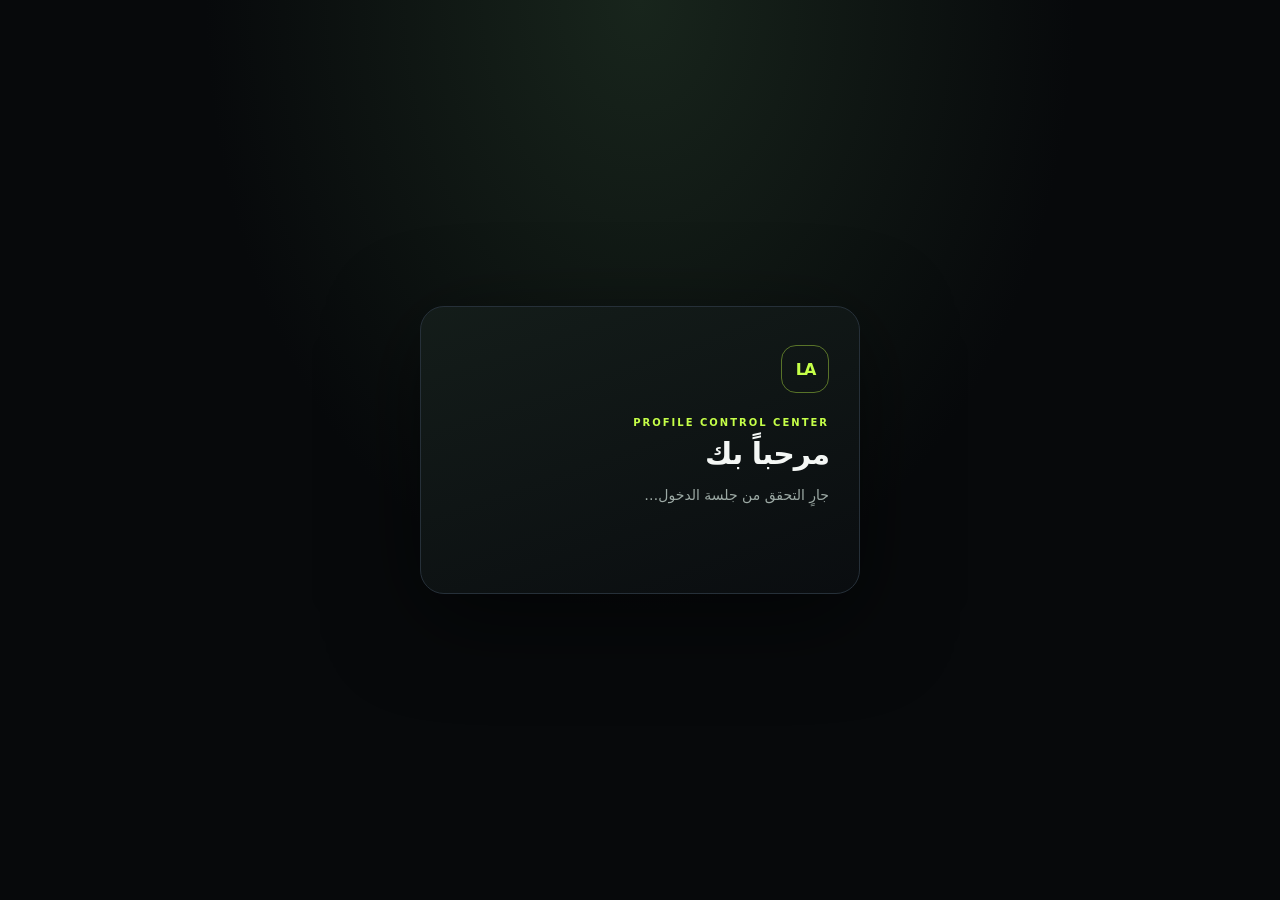
==== admin-dashboard.html @ 5b8e4582 "Add protected Profile admin dashboard shell" ====
<!doctype html>
<html lang="ar" dir="rtl">
<head><meta charset="utf-8"><meta name="viewport" content="width=device-width,initial-scale=1,viewport-fit=cover"><meta name="robots" content="noindex,nofollow"><meta name="theme-color" content="#07090b"><title>لوحة الإدارة | Profile</title><link rel="stylesheet" href="/assets/admin.css"></head>
<body><main class="admin-shell"><section class="admin-card" aria-labelledby="dashboard-title"><div class="brand-mark" aria-hidden="true">LA</div><p class="eyebrow">PROFILE CONTROL CENTER</p><h1 id="dashboard-title">مرحباً بك</h1><p class="intro" id="admin-status">جارٍ التحقق من جلسة الدخول…</p><div id="admin-content" hidden><div class="stats" id="stats"></div><p class="security-note">هذه لوحة المالك. ستظهر هنا إدارة العملاء والطلبات والخدمات والإحصائيات بعد استكمال ربط عمليات الإدارة.</p><button type="button" class="secondary" id="logout">تسجيل الخروج</button></div><p id="feedback" class="feedback" role="status" aria-live="polite"></p></section></main><script type="module" src="/assets/admin-dashboard.js"></script></body></html>
---- assets/admin.css ----
:root{color-scheme:dark;--bg:#07090b;--panel:#101519;--line:#263039;--text:#f4f7f5;--muted:#9ca9a4;--accent:#c5ff48;--danger:#ff7777}*{box-sizing:border-box}body{margin:0;min-height:100svh;background:radial-gradient(ellipse at 50% 0%,#18251c 0%,transparent 48%),var(--bg);color:var(--text);font-family:system-ui,-apple-system,"Segoe UI",sans-serif}.admin-shell{min-height:100svh;display:grid;place-items:center;padding:28px 18px}.back-link{position:fixed;top:24px;right:24px;color:var(--muted);text-decoration:none;font-size:14px}.admin-card{width:min(100%,440px);padding:38px 30px 30px;border:1px solid var(--line);border-radius:24px;background:linear-gradient(160deg,rgba(20,29,26,.96),rgba(10,13,16,.98));box-shadow:0 24px 90px #0008}.brand-mark{width:48px;height:48px;display:grid;place-items:center;border:1px solid #c5ff4866;border-radius:15px;color:var(--accent);font-weight:800;letter-spacing:-2px}.eyebrow{margin:24px 0 8px;color:var(--accent);font-size:10px;letter-spacing:2px;font-weight:700}h1{margin:0;font-size:30px;letter-spacing:-1px}.intro{margin:12px 0 28px;color:var(--muted);line-height:1.8;font-size:14px}form{display:grid;gap:12px}label{font-size:13px;color:#dce5df}input{width:100%;height:52px;border:1px solid var(--line);border-radius:13px;padding:0 15px;background:#080c0f;color:var(--text);font:inherit;direction:ltr;text-align:left}input:focus{outline:2px solid #c5ff4877;border-color:var(--accent)}button{height:52px;border:0;border-radius:13px;background:var(--accent);color:#11170a;font:700 15px inherit;cursor:pointer}button:disabled{opacity:.55;cursor:wait}.secondary{background:#1b2428;color:var(--text);border:1px solid var(--line)}.feedback{min-height:26px;margin:18px 0 0;color:var(--accent);font-size:13px;line-height:1.7}.feedback.error{color:var(--danger)}.security-note{margin:16px 0 0;padding-top:16px;border-top:1px solid var(--line);color:#89958f;font-size:11px;line-height:1.8}[hidden]{display:none!important}@media(max-width:480px){.admin-card{padding:30px 22px}.back-link{top:16px;right:18px}}
.stats{display:grid;grid-template-columns:repeat(2,minmax(0,1fr));gap:10px;margin:22px 0}.stat{padding:17px;border:1px solid var(--line);border-radius:14px;background:#080c0f}.stat span{display:block;color:var(--muted);font-size:12px}.stat strong{display:block;margin-top:8px;color:var(--accent);font-size:26px}.admin-card #logout{width:100%;margin-top:18px}
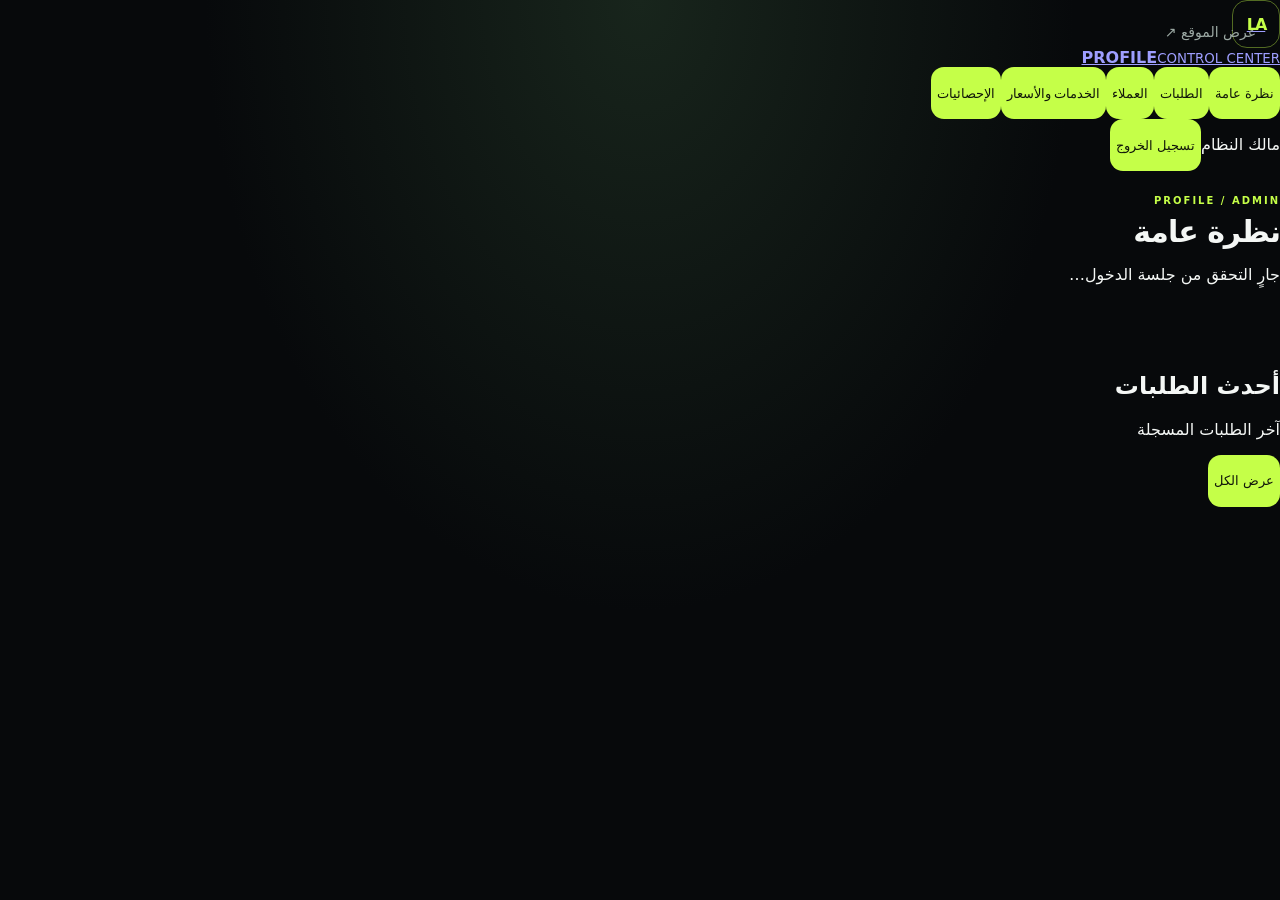
==== commit e98c4582: "Build Profile admin dashboard sections" ====
--- a/admin-dashboard.html
+++ b/admin-dashboard.html
@@ -1,4 +1 @@
-<!doctype html>
-<html lang="ar" dir="rtl">
-<head><meta charset="utf-8"><meta name="viewport" content="width=device-width,initial-scale=1,viewport-fit=cover"><meta name="robots" content="noindex,nofollow"><meta name="theme-color" content="#07090b"><title>لوحة الإدارة | Profile</title><link rel="stylesheet" href="/assets/admin.css"></head>
-<body><main class="admin-shell"><section class="admin-card" aria-labelledby="dashboard-title"><div class="brand-mark" aria-hidden="true">LA</div><p class="eyebrow">PROFILE CONTROL CENTER</p><h1 id="dashboard-title">مرحباً بك</h1><p class="intro" id="admin-status">جارٍ التحقق من جلسة الدخول…</p><div id="admin-content" hidden><div class="stats" id="stats"></div><p class="security-note">هذه لوحة المالك. ستظهر هنا إدارة العملاء والطلبات والخدمات والإحصائيات بعد استكمال ربط عمليات الإدارة.</p><button type="button" class="secondary" id="logout">تسجيل الخروج</button></div><p id="feedback" class="feedback" role="status" aria-live="polite"></p></section></main><script type="module" src="/assets/admin-dashboard.js"></script></body></html>+<!doctype html><html lang="ar" dir="rtl"><head><meta charset="utf-8"><meta name="viewport" content="width=device-width,initial-scale=1,viewport-fit=cover"><meta name="robots" content="noindex,nofollow"><meta name="theme-color" content="#07090b"><title>لوحة الإدارة | Profile</title><link rel="stylesheet" href="/assets/admin.css"></head><body class="dashboard-body"><main class="dashboard-shell"><aside class="dashboard-sidebar"><a class="dashboard-brand" href="/"><span class="brand-mark">LA</span><span><b>PROFILE</b><small>CONTROL CENTER</small></span></a><nav class="dashboard-nav"><button class="active" data-view="overview">نظرة عامة</button><button data-view="orders">الطلبات</button><button data-view="customers">العملاء</button><button data-view="services">الخدمات والأسعار</button><button data-view="analytics">الإحصائيات</button></nav><div class="sidebar-bottom"><span class="owner-indicator">مالك النظام</span><button id="logout" class="logout-button">تسجيل الخروج</button></div></aside><section class="dashboard-main"><header class="dashboard-header"><div><p class="eyebrow">PROFILE / ADMIN</p><h1 id="view-title">نظرة عامة</h1><p id="admin-status">جارٍ التحقق من جلسة الدخول…</p></div><a href="/" class="back-link">عرض الموقع ↗</a></header><p id="feedback" class="feedback" role="status" aria-live="polite"></p><section class="dashboard-view" id="view-overview"><div class="stats" id="overview-stats"></div><div class="dashboard-panel"><div class="panel-heading"><div><h2>أحدث الطلبات</h2><p>آخر الطلبات المسجلة</p></div><button class="text-action" data-go="orders">عرض الكل</button></div><div id="recent-orders" class="table-wrap"></div></div></section><section class="dashboard-view" id="view-orders" hidden><div class="dashboard-panel"><div class="panel-heading"><div><h2>إدارة الطلبات</h2><p>تحديث الحالة ومراجعة الدفع</p></div><button class="text-action" id="refresh-orders">تحديث</button></div><div id="orders-table" class="table-wrap"></div></div><div class="dashboard-panel"><div class="panel-heading"><div><h2>إضافة طلب يدوي</h2><p>للطلبات الواردة خارج الموقع</p></div></div><form id="new-order-form" class="admin-form grid-form"><label>العميل<select id="order-customer" required></select></label><label>الخدمة<select id="order-service" required></select></label><label>طريقة الدفع<select id="order-payment"><option value="">تحدد لاحقاً</option><option value="cash">نقداً</option><option value="zaincash">زين كاش</option><option value="mastercard">Mastercard</option><option value="other">أخرى</option></select></label><label>ملاحظات<textarea id="order-note" rows="2"></textarea></label><button type="submit">إنشاء الطلب</button></form></div></section><section class="dashboard-view" id="view-customers" hidden><div class="dashboard-panel"><div class="panel-heading"><div><h2>إضافة عميل</h2><p>بيانات العميل خاصة بالإدارة</p></div></div><form id="new-customer-form" class="admin-form grid-form"><label>اسم العميل<input id="customer-name" required maxlength="120"></label><label>رقم الهاتف<input id="customer-phone" inputmode="tel" maxlength="40"></label><label>البريد الإلكتروني<input id="customer-email" type="email" maxlength="180"></label><label>حساب / اسم مستخدم<input id="customer-handle" maxlength="80"></label><label class="wide-field">ملاحظات<textarea id="customer-notes" rows="2" maxlength="600"></textarea></label><button type="submit">حفظ العميل</button></form></div><div class="dashboard-panel"><div class="panel-heading"><div><h2>العملاء</h2><p>سجل العملاء</p></div><button class="text-action" id="refresh-customers">تحديث</button></div><div id="customers-table" class="table-wrap"></div></div></section><section class="dashboard-view" id="view-services" hidden><div class="dashboard-panel"><div class="panel-heading"><div><h2>الخدمات والأسعار</h2><p>73 خدمة Instagram — عدّل الاسم والسعر والتفعيل</p></div><input id="service-filter" class="compact-search" placeholder="بحث بالخدمات…"></div><div id="services-table" class="service-admin-list"></div></div></section><section class="dashboard-view" id="view-analytics" hidden><div class="stats" id="analytics-stats"></div><div class="dashboard-panel"><div class="panel-heading"><div><h2>ملخص النشاط</h2><p>الأحداث المسجلة في قاعدة البيانات</p></div></div><div id="analytics-table" class="table-wrap"></div><p class="security-note">إحصائيات الزيارات ستظهر بعد تفعيل تتبع الزيارات العامة.</p></div></section></section></main><script type="module" src="/assets/admin-dashboard.js"></script></body></html>
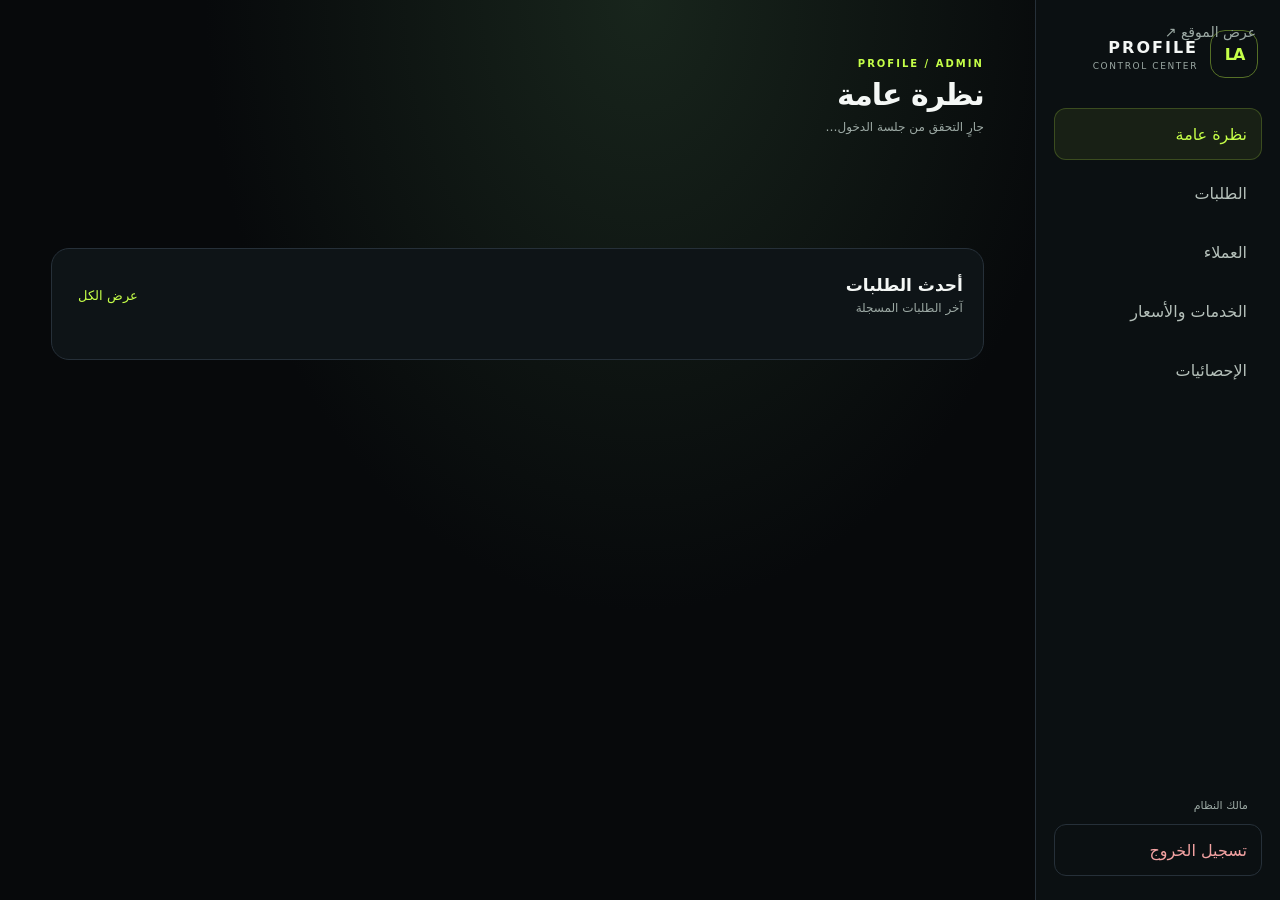
==== commit a9e75fa3: "Add order history panel" ====
--- a/admin-dashboard.html
+++ b/admin-dashboard.html
@@ -1 +1 @@
-<!doctype html><html lang="ar" dir="rtl"><head><meta charset="utf-8"><meta name="viewport" content="width=device-width,initial-scale=1,viewport-fit=cover"><meta name="robots" content="noindex,nofollow"><meta name="theme-color" content="#07090b"><title>لوحة الإدارة | Profile</title><link rel="stylesheet" href="/assets/admin.css"></head><body class="dashboard-body"><main class="dashboard-shell"><aside class="dashboard-sidebar"><a class="dashboard-brand" href="/"><span class="brand-mark">LA</span><span><b>PROFILE</b><small>CONTROL CENTER</small></span></a><nav class="dashboard-nav"><button class="active" data-view="overview">نظرة عامة</button><button data-view="orders">الطلبات</button><button data-view="customers">العملاء</button><button data-view="services">الخدمات والأسعار</button><button data-view="analytics">الإحصائيات</button></nav><div class="sidebar-bottom"><span class="owner-indicator">مالك النظام</span><button id="logout" class="logout-button">تسجيل الخروج</button></div></aside><section class="dashboard-main"><header class="dashboard-header"><div><p class="eyebrow">PROFILE / ADMIN</p><h1 id="view-title">نظرة عامة</h1><p id="admin-status">جارٍ التحقق من جلسة الدخول…</p></div><a href="/" class="back-link">عرض الموقع ↗</a></header><p id="feedback" class="feedback" role="status" aria-live="polite"></p><section class="dashboard-view" id="view-overview"><div class="stats" id="overview-stats"></div><div class="dashboard-panel"><div class="panel-heading"><div><h2>أحدث الطلبات</h2><p>آخر الطلبات المسجلة</p></div><button class="text-action" data-go="orders">عرض الكل</button></div><div id="recent-orders" class="table-wrap"></div></div></section><section class="dashboard-view" id="view-orders" hidden><div class="dashboard-panel"><div class="panel-heading"><div><h2>إدارة الطلبات</h2><p>تحديث الحالة ومراجعة الدفع</p></div><button class="text-action" id="refresh-orders">تحديث</button></div><div id="orders-table" class="table-wrap"></div></div><div class="dashboard-panel"><div class="panel-heading"><div><h2>إضافة طلب يدوي</h2><p>للطلبات الواردة خارج الموقع</p></div></div><form id="new-order-form" class="admin-form grid-form"><label>العميل<select id="order-customer" required></select></label><label>الخدمة<select id="order-service" required></select></label><label>طريقة الدفع<select id="order-payment"><option value="">تحدد لاحقاً</option><option value="cash">نقداً</option><option value="zaincash">زين كاش</option><option value="mastercard">Mastercard</option><option value="other">أخرى</option></select></label><label>ملاحظات<textarea id="order-note" rows="2"></textarea></label><button type="submit">إنشاء الطلب</button></form></div></section><section class="dashboard-view" id="view-customers" hidden><div class="dashboard-panel"><div class="panel-heading"><div><h2>إضافة عميل</h2><p>بيانات العميل خاصة بالإدارة</p></div></div><form id="new-customer-form" class="admin-form grid-form"><label>اسم العميل<input id="customer-name" required maxlength="120"></label><label>رقم الهاتف<input id="customer-phone" inputmode="tel" maxlength="40"></label><label>البريد الإلكتروني<input id="customer-email" type="email" maxlength="180"></label><label>حساب / اسم مستخدم<input id="customer-handle" maxlength="80"></label><label class="wide-field">ملاحظات<textarea id="customer-notes" rows="2" maxlength="600"></textarea></label><button type="submit">حفظ العميل</button></form></div><div class="dashboard-panel"><div class="panel-heading"><div><h2>العملاء</h2><p>سجل العملاء</p></div><button class="text-action" id="refresh-customers">تحديث</button></div><div id="customers-table" class="table-wrap"></div></div></section><section class="dashboard-view" id="view-services" hidden><div class="dashboard-panel"><div class="panel-heading"><div><h2>الخدمات والأسعار</h2><p>73 خدمة Instagram — عدّل الاسم والسعر والتفعيل</p></div><input id="service-filter" class="compact-search" placeholder="بحث بالخدمات…"></div><div id="services-table" class="service-admin-list"></div></div></section><section class="dashboard-view" id="view-analytics" hidden><div class="stats" id="analytics-stats"></div><div class="dashboard-panel"><div class="panel-heading"><div><h2>ملخص النشاط</h2><p>الأحداث المسجلة في قاعدة البيانات</p></div></div><div id="analytics-table" class="table-wrap"></div><p class="security-note">إحصائيات الزيارات ستظهر بعد تفعيل تتبع الزيارات العامة.</p></div></section></section></main><script type="module" src="/assets/admin-dashboard.js"></script></body></html>+<!doctype html><html lang="ar" dir="rtl"><head><meta charset="utf-8"><meta name="viewport" content="width=device-width,initial-scale=1,viewport-fit=cover"><meta name="robots" content="noindex,nofollow"><meta name="theme-color" content="#07090b"><title>لوحة الإدارة | Profile</title><link rel="stylesheet" href="/assets/admin.css"></head><body class="dashboard-body"><main class="dashboard-shell"><aside class="dashboard-sidebar"><a class="dashboard-brand" href="/"><span class="brand-mark">LA</span><span><b>PROFILE</b><small>CONTROL CENTER</small></span></a><nav class="dashboard-nav"><button class="active" data-view="overview">نظرة عامة</button><button data-view="orders">الطلبات</button><button data-view="customers">العملاء</button><button data-view="services">الخدمات والأسعار</button><button data-view="analytics">الإحصائيات</button></nav><div class="sidebar-bottom"><span class="owner-indicator">مالك النظام</span><button id="logout" class="logout-button">تسجيل الخروج</button></div></aside><section class="dashboard-main"><header class="dashboard-header"><div><p class="eyebrow">PROFILE / ADMIN</p><h1 id="view-title">نظرة عامة</h1><p id="admin-status">جارٍ التحقق من جلسة الدخول…</p></div><a href="/" class="back-link">عرض الموقع ↗</a></header><p id="feedback" class="feedback" role="status" aria-live="polite"></p><section class="dashboard-view" id="view-overview"><div class="stats" id="overview-stats"></div><div class="dashboard-panel"><div class="panel-heading"><div><h2>أحدث الطلبات</h2><p>آخر الطلبات المسجلة</p></div><button class="text-action" data-go="orders">عرض الكل</button></div><div id="recent-orders" class="table-wrap"></div></div></section><section class="dashboard-view" id="view-orders" hidden><div class="dashboard-panel"><div class="panel-heading"><div><h2>إدارة الطلبات</h2><p>تحديث الحالة ومراجعة الدفع</p></div><button class="text-action" id="refresh-orders">تحديث</button></div><div id="orders-table" class="table-wrap"></div><div id="order-history-panel" class="order-history-panel" hidden><h3>سجل الطلب</h3><div id="order-history-table" class="table-wrap"></div></div></div><div class="dashboard-panel"><div class="panel-heading"><div><h2>إضافة طلب يدوي</h2><p>للطلبات الواردة خارج الموقع</p></div></div><form id="new-order-form" class="admin-form grid-form"><label>العميل<select id="order-customer" required></select></label><label>الخدمة<select id="order-service" required></select></label><label>طريقة الدفع<select id="order-payment"><option value="">تحدد لاحقاً</option><option value="cash">نقداً</option><option value="zaincash">زين كاش</option><option value="mastercard">Mastercard</option><option value="other">أخرى</option></select></label><label>ملاحظات<textarea id="order-note" rows="2"></textarea></label><button type="submit">إنشاء الطلب</button></form></div></section><section class="dashboard-view" id="view-customers" hidden><div class="dashboard-panel"><div class="panel-heading"><div><h2>إضافة عميل</h2><p>بيانات العميل خاصة بالإدارة</p></div></div><form id="new-customer-form" class="admin-form grid-form"><label>اسم العميل<input id="customer-name" required maxlength="120"></label><label>رقم الهاتف<input id="customer-phone" inputmode="tel" maxlength="40"></label><label>البريد الإلكتروني<input id="customer-email" type="email" maxlength="180"></label><label>حساب / اسم مستخدم<input id="customer-handle" maxlength="80"></label><label class="wide-field">ملاحظات<textarea id="customer-notes" rows="2" maxlength="600"></textarea></label><button type="submit">حفظ العميل</button></form></div><div class="dashboard-panel"><div class="panel-heading"><div><h2>العملاء</h2><p>سجل العملاء</p></div><button class="text-action" id="refresh-customers">تحديث</button></div><div id="customers-table" class="table-wrap"></div></div></section><section class="dashboard-view" id="view-services" hidden><div class="dashboard-panel"><div class="panel-heading"><div><h2>الخدمات والأسعار</h2><p>73 خدمة Instagram — عدّل الاسم والسعر والتفعيل</p></div><input id="service-filter" class="compact-search" placeholder="بحث بالخدمات…"></div><div id="services-table" class="service-admin-list"></div></div></section><section class="dashboard-view" id="view-analytics" hidden><div class="stats" id="analytics-stats"></div><div class="dashboard-panel"><div class="panel-heading"><div><h2>ملخص النشاط</h2><p>الأحداث المسجلة في قاعدة البيانات</p></div></div><div id="analytics-table" class="table-wrap"></div><p class="security-note">إحصائيات الزيارات ستظهر بعد تفعيل تتبع الزيارات العامة.</p></div></section></section></main><script type="module" src="/assets/admin-dashboard.js"></script></body></html>
--- a/assets/admin.css
+++ b/assets/admin.css
@@ -1,2 +1,5 @@
 :root{color-scheme:dark;--bg:#07090b;--panel:#101519;--line:#263039;--text:#f4f7f5;--muted:#9ca9a4;--accent:#c5ff48;--danger:#ff7777}*{box-sizing:border-box}body{margin:0;min-height:100svh;background:radial-gradient(ellipse at 50% 0%,#18251c 0%,transparent 48%),var(--bg);color:var(--text);font-family:system-ui,-apple-system,"Segoe UI",sans-serif}.admin-shell{min-height:100svh;display:grid;place-items:center;padding:28px 18px}.back-link{position:fixed;top:24px;right:24px;color:var(--muted);text-decoration:none;font-size:14px}.admin-card{width:min(100%,440px);padding:38px 30px 30px;border:1px solid var(--line);border-radius:24px;background:linear-gradient(160deg,rgba(20,29,26,.96),rgba(10,13,16,.98));box-shadow:0 24px 90px #0008}.brand-mark{width:48px;height:48px;display:grid;place-items:center;border:1px solid #c5ff4866;border-radius:15px;color:var(--accent);font-weight:800;letter-spacing:-2px}.eyebrow{margin:24px 0 8px;color:var(--accent);font-size:10px;letter-spacing:2px;font-weight:700}h1{margin:0;font-size:30px;letter-spacing:-1px}.intro{margin:12px 0 28px;color:var(--muted);line-height:1.8;font-size:14px}form{display:grid;gap:12px}label{font-size:13px;color:#dce5df}input{width:100%;height:52px;border:1px solid var(--line);border-radius:13px;padding:0 15px;background:#080c0f;color:var(--text);font:inherit;direction:ltr;text-align:left}input:focus{outline:2px solid #c5ff4877;border-color:var(--accent)}button{height:52px;border:0;border-radius:13px;background:var(--accent);color:#11170a;font:700 15px inherit;cursor:pointer}button:disabled{opacity:.55;cursor:wait}.secondary{background:#1b2428;color:var(--text);border:1px solid var(--line)}.feedback{min-height:26px;margin:18px 0 0;color:var(--accent);font-size:13px;line-height:1.7}.feedback.error{color:var(--danger)}.security-note{margin:16px 0 0;padding-top:16px;border-top:1px solid var(--line);color:#89958f;font-size:11px;line-height:1.8}[hidden]{display:none!important}@media(max-width:480px){.admin-card{padding:30px 22px}.back-link{top:16px;right:18px}}
 .stats{display:grid;grid-template-columns:repeat(2,minmax(0,1fr));gap:10px;margin:22px 0}.stat{padding:17px;border:1px solid var(--line);border-radius:14px;background:#080c0f}.stat span{display:block;color:var(--muted);font-size:12px}.stat strong{display:block;margin-top:8px;color:var(--accent);font-size:26px}.admin-card #logout{width:100%;margin-top:18px}
+
+/* Profile admin dashboard */
+.dashboard-body{min-height:100vh}.dashboard-shell{min-height:100vh;display:grid;grid-template-columns:245px minmax(0,1fr);max-width:1600px;margin:auto}.dashboard-sidebar{position:sticky;top:0;height:100vh;padding:24px 18px;border-left:1px solid var(--line);background:#0b1012;display:flex;flex-direction:column}.dashboard-brand{display:flex;align-items:center;gap:12px;color:var(--text);text-decoration:none;padding:6px 4px 30px}.dashboard-brand b,.dashboard-brand small{display:block}.dashboard-brand b{letter-spacing:2px}.dashboard-brand small{font-size:9px;letter-spacing:1.6px;color:var(--muted);margin-top:4px}.dashboard-nav{display:grid;gap:7px}.dashboard-nav button,.logout-button{border:1px solid transparent;background:transparent;color:#b5c0ba;text-align:right;padding:13px 14px;border-radius:12px;font:inherit;cursor:pointer}.dashboard-nav button.active{background:#c5ff4812;border-color:#c5ff4833;color:var(--accent)}.sidebar-bottom{margin-top:auto;display:grid;gap:12px}.owner-indicator{font-size:11px;color:var(--muted);padding:0 14px}.logout-button{border-color:var(--line);color:#f3a2a2}.dashboard-main{padding:34px clamp(18px,4vw,56px);min-width:0}.dashboard-header{display:flex;justify-content:space-between;align-items:center;gap:16px;margin-bottom:16px}.dashboard-header h1{font-size:30px}.dashboard-header #admin-status{font-size:12px;color:var(--muted);margin:8px 0}.dashboard-view{display:grid;gap:18px}.dashboard-view[hidden]{display:none}.dashboard-panel{border:1px solid var(--line);border-radius:18px;background:#0e1417;padding:20px;min-width:0}.panel-heading{display:flex;justify-content:space-between;align-items:center;gap:14px;margin-bottom:18px}.panel-heading h2{font-size:17px;margin:0}.panel-heading p{font-size:12px;color:var(--muted);margin:6px 0 0}.text-action{background:transparent;color:var(--accent);border:0;cursor:pointer}.table-wrap{overflow:auto}table{width:100%;border-collapse:collapse;min-width:650px;text-align:right;font-size:12px}th,td{padding:12px 10px;border-bottom:1px solid #ffffff12;white-space:nowrap}th{color:var(--muted);font-weight:600}td{color:#e2e9e4}.inline-select,.compact-search{border:1px solid var(--line);border-radius:9px;background:#080d10;color:var(--text);padding:8px;font:inherit}.compact-search{max-width:210px}.empty-state{padding:30px;text-align:center;color:var(--muted);font-size:13px}.admin-form{display:grid;gap:14px}.grid-form{grid-template-columns:repeat(2,minmax(0,1fr))}.admin-form label{display:grid;gap:7px;font-size:12px;color:var(--muted)}.admin-form input,.admin-form select,.admin-form textarea{width:100%;border:1px solid var(--line);border-radius:10px;background:#080d10;color:var(--text);padding:11px;font:inherit;direction:rtl}.admin-form button,.service-admin-row button{background:var(--accent);color:#10160a;border:0;border-radius:10px;padding:12px 18px;font:700 13px inherit;cursor:pointer}.wide-field{grid-column:1/-1}.service-admin-list{display:grid;gap:8px}.service-admin-row{display:grid;grid-template-columns:42px minmax(180px,1fr) 120px 95px 65px;align-items:center;gap:9px;padding:9px;border:1px solid #ffffff12;border-radius:11px}.service-code{color:var(--accent);font-size:11px;font-weight:700}.service-name-input,.service-price-input{min-width:0;width:100%;border:1px solid var(--line);background:#080d10;color:var(--text);border-radius:8px;padding:9px;font:inherit}.service-price-input{direction:ltr;text-align:left}.active-toggle{font-size:11px;color:var(--muted);display:flex;align-items:center;gap:5px}.active-toggle input{accent-color:var(--accent)}.security-note{color:var(--muted)}@media(max-width:800px){.dashboard-shell{grid-template-columns:1fr}.dashboard-sidebar{position:relative;height:auto;padding:14px;border-left:0;border-bottom:1px solid var(--line)}.dashboard-brand{padding:0 0 12px}.dashboard-nav{display:flex;overflow:auto}.dashboard-nav button{white-space:nowrap;padding:10px 12px;font-size:12px}.sidebar-bottom{display:flex;align-items:center;justify-content:space-between;margin-top:12px}.dashboard-main{padding:24px 14px}.dashboard-header h1{font-size:24px}.grid-form{grid-template-columns:1fr}.service-admin-row{grid-template-columns:32px minmax(100px,1fr) 78px 72px 52px;gap:5px;padding:6px}.service-admin-row button{padding:9px 5px;font-size:11px}.service-name-input,.service-price-input{padding:7px;font-size:11px}.active-toggle{font-size:10px}.stats{grid-template-columns:repeat(2,minmax(0,1fr))}}
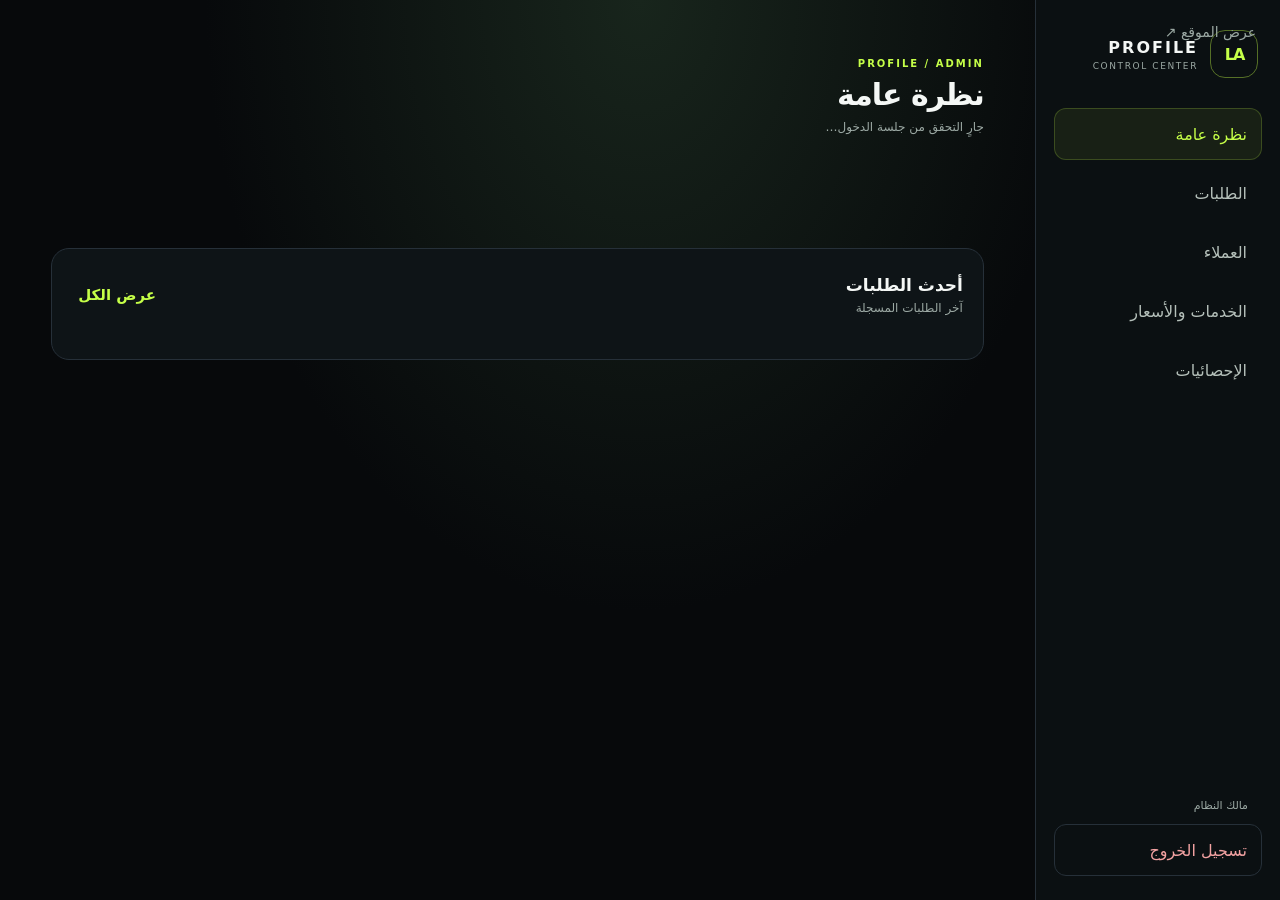
==== commit d1e2fa52: "feat: add visitor analytics and service management controls" ====
--- a/admin-dashboard.html
+++ b/admin-dashboard.html
@@ -1 +1,15 @@
-<!doctype html><html lang="ar" dir="rtl"><head><meta charset="utf-8"><meta name="viewport" content="width=device-width,initial-scale=1,viewport-fit=cover"><meta name="robots" content="noindex,nofollow"><meta name="theme-color" content="#07090b"><title>لوحة الإدارة | Profile</title><link rel="stylesheet" href="/assets/admin.css"></head><body class="dashboard-body"><main class="dashboard-shell"><aside class="dashboard-sidebar"><a class="dashboard-brand" href="/"><span class="brand-mark">LA</span><span><b>PROFILE</b><small>CONTROL CENTER</small></span></a><nav class="dashboard-nav"><button class="active" data-view="overview">نظرة عامة</button><button data-view="orders">الطلبات</button><button data-view="customers">العملاء</button><button data-view="services">الخدمات والأسعار</button><button data-view="analytics">الإحصائيات</button></nav><div class="sidebar-bottom"><span class="owner-indicator">مالك النظام</span><button id="logout" class="logout-button">تسجيل الخروج</button></div></aside><section class="dashboard-main"><header class="dashboard-header"><div><p class="eyebrow">PROFILE / ADMIN</p><h1 id="view-title">نظرة عامة</h1><p id="admin-status">جارٍ التحقق من جلسة الدخول…</p></div><a href="/" class="back-link">عرض الموقع ↗</a></header><p id="feedback" class="feedback" role="status" aria-live="polite"></p><section class="dashboard-view" id="view-overview"><div class="stats" id="overview-stats"></div><div class="dashboard-panel"><div class="panel-heading"><div><h2>أحدث الطلبات</h2><p>آخر الطلبات المسجلة</p></div><button class="text-action" data-go="orders">عرض الكل</button></div><div id="recent-orders" class="table-wrap"></div></div></section><section class="dashboard-view" id="view-orders" hidden><div class="dashboard-panel"><div class="panel-heading"><div><h2>إدارة الطلبات</h2><p>تحديث الحالة ومراجعة الدفع</p></div><button class="text-action" id="refresh-orders">تحديث</button></div><div id="orders-table" class="table-wrap"></div><div id="order-history-panel" class="order-history-panel" hidden><h3>سجل الطلب</h3><div id="order-history-table" class="table-wrap"></div></div></div><div class="dashboard-panel"><div class="panel-heading"><div><h2>إضافة طلب يدوي</h2><p>للطلبات الواردة خارج الموقع</p></div></div><form id="new-order-form" class="admin-form grid-form"><label>العميل<select id="order-customer" required></select></label><label>الخدمة<select id="order-service" required></select></label><label>طريقة الدفع<select id="order-payment"><option value="">تحدد لاحقاً</option><option value="cash">نقداً</option><option value="zaincash">زين كاش</option><option value="mastercard">Mastercard</option><option value="other">أخرى</option></select></label><label>ملاحظات<textarea id="order-note" rows="2"></textarea></label><button type="submit">إنشاء الطلب</button></form></div></section><section class="dashboard-view" id="view-customers" hidden><div class="dashboard-panel"><div class="panel-heading"><div><h2>إضافة عميل</h2><p>بيانات العميل خاصة بالإدارة</p></div></div><form id="new-customer-form" class="admin-form grid-form"><label>اسم العميل<input id="customer-name" required maxlength="120"></label><label>رقم الهاتف<input id="customer-phone" inputmode="tel" maxlength="40"></label><label>البريد الإلكتروني<input id="customer-email" type="email" maxlength="180"></label><label>حساب / اسم مستخدم<input id="customer-handle" maxlength="80"></label><label class="wide-field">ملاحظات<textarea id="customer-notes" rows="2" maxlength="600"></textarea></label><button type="submit">حفظ العميل</button></form></div><div class="dashboard-panel"><div class="panel-heading"><div><h2>العملاء</h2><p>سجل العملاء</p></div><button class="text-action" id="refresh-customers">تحديث</button></div><div id="customers-table" class="table-wrap"></div></div></section><section class="dashboard-view" id="view-services" hidden><div class="dashboard-panel"><div class="panel-heading"><div><h2>الخدمات والأسعار</h2><p>73 خدمة Instagram — عدّل الاسم والسعر والتفعيل</p></div><input id="service-filter" class="compact-search" placeholder="بحث بالخدمات…"></div><div id="services-table" class="service-admin-list"></div></div></section><section class="dashboard-view" id="view-analytics" hidden><div class="stats" id="analytics-stats"></div><div class="dashboard-panel"><div class="panel-heading"><div><h2>ملخص النشاط</h2><p>الأحداث المسجلة في قاعدة البيانات</p></div></div><div id="analytics-table" class="table-wrap"></div><p class="security-note">إحصائيات الزيارات ستظهر بعد تفعيل تتبع الزيارات العامة.</p></div></section></section></main><script type="module" src="/assets/admin-dashboard.js"></script></body></html>+<!doctype html><html lang="ar" dir="rtl"><head><meta charset="utf-8"><meta name="viewport" content="width=device-width,initial-scale=1,viewport-fit=cover"><meta name="robots" content="noindex,nofollow"><meta name="theme-color" content="#07090b"><title>لوحة الإدارة | Profile</title><link rel="stylesheet" href="/assets/admin.css"></head><body class="dashboard-body"><main class="dashboard-shell"><aside class="dashboard-sidebar"><a class="dashboard-brand" href="/"><span class="brand-mark">LA</span><span><b>PROFILE</b><small>CONTROL CENTER</small></span></a><nav class="dashboard-nav"><button class="active" data-view="overview">نظرة عامة</button><button data-view="orders">الطلبات</button><button data-view="customers">العملاء</button><button data-view="services">الخدمات والأسعار</button><button data-view="analytics">الإحصائيات</button></nav><div class="sidebar-bottom"><span class="owner-indicator">مالك النظام</span><button id="logout" class="logout-button">تسجيل الخروج</button></div></aside><section class="dashboard-main"><header class="dashboard-header"><div><p class="eyebrow">PROFILE / ADMIN</p><h1 id="view-title">نظرة عامة</h1><p id="admin-status">جارٍ التحقق من جلسة الدخول…</p></div><a href="/" class="back-link">عرض الموقع ↗</a></header><p id="feedback" class="feedback" role="status" aria-live="polite"></p><section class="dashboard-view" id="view-overview"><div class="stats" id="overview-stats"></div><div class="dashboard-panel"><div class="panel-heading"><div><h2>أحدث الطلبات</h2><p>آخر الطلبات المسجلة</p></div><button class="text-action" data-go="orders">عرض الكل</button></div><div id="recent-orders" class="table-wrap"></div></div></section><section class="dashboard-view" id="view-orders" hidden><div class="dashboard-panel"><div class="panel-heading"><div><h2>إدارة الطلبات</h2><p>تحديث الحالة ومراجعة الدفع</p></div><button class="text-action" id="refresh-orders">تحديث</button></div><div id="orders-table" class="table-wrap"></div><div id="order-history-panel" class="order-history-panel" hidden><h3>سجل الطلب</h3><div id="order-history-table" class="table-wrap"></div></div></div><div class="dashboard-panel"><div class="panel-heading"><div><h2>إضافة طلب يدوي</h2><p>للطلبات الواردة خارج الموقع</p></div></div><form id="new-order-form" class="admin-form grid-form"><label>العميل<select id="order-customer" required></select></label><label>الخدمة<select id="order-service" required></select></label><label>طريقة الدفع<select id="order-payment"><option value="">تحدد لاحقاً</option><option value="cash">نقداً</option><option value="zaincash">زين كاش</option><option value="mastercard">Mastercard</option><option value="other">أخرى</option></select></label><label>ملاحظات<textarea id="order-note" rows="2"></textarea></label><button type="submit">إنشاء الطلب</button></form></div></section><section class="dashboard-view" id="view-customers" hidden><div class="dashboard-panel"><div class="panel-heading"><div><h2>إضافة عميل</h2><p>بيانات العميل خاصة بالإدارة</p></div></div><form id="new-customer-form" class="admin-form grid-form"><label>اسم العميل<input id="customer-name" required maxlength="120"></label><label>رقم الهاتف<input id="customer-phone" inputmode="tel" maxlength="40"></label><label>البريد الإلكتروني<input id="customer-email" type="email" maxlength="180"></label><label>حساب / اسم مستخدم<input id="customer-handle" maxlength="80"></label><label class="wide-field">ملاحظات<textarea id="customer-notes" rows="2" maxlength="600"></textarea></label><button type="submit">حفظ العميل</button></form></div><div class="dashboard-panel"><div class="panel-heading"><div><h2>العملاء</h2><p>سجل العملاء</p></div><button class="text-action" id="refresh-customers">تحديث</button></div><div id="customers-table" class="table-wrap"></div></div></section><section class="dashboard-view" id="view-services" hidden>
+<div class="dashboard-panel"><div class="panel-heading"><div><h2>إضافة خدمة جديدة</h2><p>تظهر مباشرة في قائمة الخدمات بالموقع ويتحدث العدد تلقائياً.</p></div></div>
+<form id="new-service-form" class="admin-form grid-form">
+<label>اسم الخدمة<input id="new-service-name" required maxlength="160"></label>
+<label>السعر بالدينار العراقي<input id="new-service-price" type="number" min="0" step="1" value="0" required></label>
+<label class="wide-field">وصف الخدمة<textarea id="new-service-description" rows="2" maxlength="500"></textarea></label>
+<button type="submit" data-add-service>إضافة خدمة</button>
+</form></div>
+<div class="dashboard-panel"><div class="panel-heading"><div><h2>الخدمات والأسعار</h2><p id="service-total-label">جارٍ تحميل العدد…</p></div><input id="service-filter" class="compact-search" placeholder="بحث بالخدمات…"></div><div id="services-table" class="service-admin-list"></div></div></section><section class="dashboard-view" id="view-analytics" hidden>
+<div class="stats" id="analytics-stats"></div>
+<div class="dashboard-panel"><div class="panel-heading"><div><h2>الزوار والأجهزة</h2><p>تحديث تلقائي كل 10 ثوانٍ — الجلسات النشطة خلال آخر 30 ثانية</p></div><button class="text-action" id="refresh-analytics">تحديث الآن</button></div>
+<input id="visitor-search" class="compact-search visitor-search" placeholder="ابحث بالـ IP أو اسم الزائر أو الجهاز أو المتصفح…" aria-label="البحث في الزوار">
+<div id="visitor-table" class="table-wrap"></div></div>
+<div class="dashboard-panel"><div class="panel-heading"><div><h2>آخر الأحداث</h2><p>مشاهدة صفحة أو نبضة متابعة كل 10 ثوانٍ</p></div></div><div id="analytics-table" class="table-wrap"></div></div>
+<p class="security-note">تُجمع عناوين IP الكاملة بعد موافقة الزائر، وتُعرض هنا للمالك فقط ولا يوجد حذف تلقائي.</p></section></section></main><script type="module" src="/assets/admin-dashboard.js"></script></body></html>
--- a/assets/admin.css
+++ b/assets/admin.css
@@ -1,5 +1,6 @@
-:root{color-scheme:dark;--bg:#07090b;--panel:#101519;--line:#263039;--text:#f4f7f5;--muted:#9ca9a4;--accent:#c5ff48;--danger:#ff7777}*{box-sizing:border-box}body{margin:0;min-height:100svh;background:radial-gradient(ellipse at 50% 0%,#18251c 0%,transparent 48%),var(--bg);color:var(--text);font-family:system-ui,-apple-system,"Segoe UI",sans-serif}.admin-shell{min-height:100svh;display:grid;place-items:center;padding:28px 18px}.back-link{position:fixed;top:24px;right:24px;color:var(--muted);text-decoration:none;font-size:14px}.admin-card{width:min(100%,440px);padding:38px 30px 30px;border:1px solid var(--line);border-radius:24px;background:linear-gradient(160deg,rgba(20,29,26,.96),rgba(10,13,16,.98));box-shadow:0 24px 90px #0008}.brand-mark{width:48px;height:48px;display:grid;place-items:center;border:1px solid #c5ff4866;border-radius:15px;color:var(--accent);font-weight:800;letter-spacing:-2px}.eyebrow{margin:24px 0 8px;color:var(--accent);font-size:10px;letter-spacing:2px;font-weight:700}h1{margin:0;font-size:30px;letter-spacing:-1px}.intro{margin:12px 0 28px;color:var(--muted);line-height:1.8;font-size:14px}form{display:grid;gap:12px}label{font-size:13px;color:#dce5df}input{width:100%;height:52px;border:1px solid var(--line);border-radius:13px;padding:0 15px;background:#080c0f;color:var(--text);font:inherit;direction:ltr;text-align:left}input:focus{outline:2px solid #c5ff4877;border-color:var(--accent)}button{height:52px;border:0;border-radius:13px;background:var(--accent);color:#11170a;font:700 15px inherit;cursor:pointer}button:disabled{opacity:.55;cursor:wait}.secondary{background:#1b2428;color:var(--text);border:1px solid var(--line)}.feedback{min-height:26px;margin:18px 0 0;color:var(--accent);font-size:13px;line-height:1.7}.feedback.error{color:var(--danger)}.security-note{margin:16px 0 0;padding-top:16px;border-top:1px solid var(--line);color:#89958f;font-size:11px;line-height:1.8}[hidden]{display:none!important}@media(max-width:480px){.admin-card{padding:30px 22px}.back-link{top:16px;right:18px}}
+:root{color-scheme:dark;--bg:#07090b;--panel:#101519;--line:#263039;--text:#f4f7f5;--muted:#9ca9a4;--accent:#c5ff48;--danger:#ff7777}*{box-sizing:border-box}body{margin:0;min-height:100svh;background:radial-gradient(ellipse at 50% 0%,#18251c 0%,transparent 48%),var(--bg);color:var(--text);font-family:system-ui,-apple-system,"Segoe UI",sans-serif}.admin-shell{min-height:100svh;display:grid;place-items:center;padding:28px 18px}.back-link{position:fixed;top:24px;right:24px;color:var(--muted);text-decoration:none;font-size:14px}.admin-card{width:min(100%,440px);padding:38px 30px 30px;border:1px solid var(--line);border-radius:24px;background:linear-gradient(160deg,rgba(20,29,26,.96),rgba(10,13,16,.98));box-shadow:0 24px 90px #0008}.brand-mark{width:48px;height:48px;display:grid;place-items:center;border:1px solid #c5ff4866;border-radius:15px;color:var(--accent);font-weight:800;letter-spacing:-2px}.eyebrow{margin:24px 0 8px;color:var(--accent);font-size:10px;letter-spacing:2px;font-weight:700}h1{margin:0;font-size:30px;letter-spacing:-1px}.intro{margin:12px 0 28px;color:var(--muted);line-height:1.8;font-size:14px}form{display:grid;gap:12px}label{font-size:13px;color:#dce5df}input{width:100%;height:52px;border:1px solid var(--line);border-radius:13px;padding:0 15px;background:#080c0f;color:var(--text);font:inherit;direction:ltr;text-align:left}input:focus{outline:2px solid #c5ff4877;border-color:var(--accent)}button{height:52px;border:0;border-radius:13px;background:var(--accent);color:#11170a;font-family:inherit;font-size:15px;font-weight:700;cursor:pointer}button:disabled{opacity:.55;cursor:wait}.secondary{background:#1b2428;color:var(--text);border:1px solid var(--line)}.feedback{min-height:26px;margin:18px 0 0;color:var(--accent);font-size:13px;line-height:1.7}.feedback.error{color:var(--danger)}.security-note{margin:16px 0 0;padding-top:16px;border-top:1px solid var(--line);color:#89958f;font-size:11px;line-height:1.8}[hidden]{display:none!important}@media(max-width:480px){.admin-card{padding:30px 22px}.back-link{top:16px;right:18px}}
 .stats{display:grid;grid-template-columns:repeat(2,minmax(0,1fr));gap:10px;margin:22px 0}.stat{padding:17px;border:1px solid var(--line);border-radius:14px;background:#080c0f}.stat span{display:block;color:var(--muted);font-size:12px}.stat strong{display:block;margin-top:8px;color:var(--accent);font-size:26px}.admin-card #logout{width:100%;margin-top:18px}
 
 /* Profile admin dashboard */
-.dashboard-body{min-height:100vh}.dashboard-shell{min-height:100vh;display:grid;grid-template-columns:245px minmax(0,1fr);max-width:1600px;margin:auto}.dashboard-sidebar{position:sticky;top:0;height:100vh;padding:24px 18px;border-left:1px solid var(--line);background:#0b1012;display:flex;flex-direction:column}.dashboard-brand{display:flex;align-items:center;gap:12px;color:var(--text);text-decoration:none;padding:6px 4px 30px}.dashboard-brand b,.dashboard-brand small{display:block}.dashboard-brand b{letter-spacing:2px}.dashboard-brand small{font-size:9px;letter-spacing:1.6px;color:var(--muted);margin-top:4px}.dashboard-nav{display:grid;gap:7px}.dashboard-nav button,.logout-button{border:1px solid transparent;background:transparent;color:#b5c0ba;text-align:right;padding:13px 14px;border-radius:12px;font:inherit;cursor:pointer}.dashboard-nav button.active{background:#c5ff4812;border-color:#c5ff4833;color:var(--accent)}.sidebar-bottom{margin-top:auto;display:grid;gap:12px}.owner-indicator{font-size:11px;color:var(--muted);padding:0 14px}.logout-button{border-color:var(--line);color:#f3a2a2}.dashboard-main{padding:34px clamp(18px,4vw,56px);min-width:0}.dashboard-header{display:flex;justify-content:space-between;align-items:center;gap:16px;margin-bottom:16px}.dashboard-header h1{font-size:30px}.dashboard-header #admin-status{font-size:12px;color:var(--muted);margin:8px 0}.dashboard-view{display:grid;gap:18px}.dashboard-view[hidden]{display:none}.dashboard-panel{border:1px solid var(--line);border-radius:18px;background:#0e1417;padding:20px;min-width:0}.panel-heading{display:flex;justify-content:space-between;align-items:center;gap:14px;margin-bottom:18px}.panel-heading h2{font-size:17px;margin:0}.panel-heading p{font-size:12px;color:var(--muted);margin:6px 0 0}.text-action{background:transparent;color:var(--accent);border:0;cursor:pointer}.table-wrap{overflow:auto}table{width:100%;border-collapse:collapse;min-width:650px;text-align:right;font-size:12px}th,td{padding:12px 10px;border-bottom:1px solid #ffffff12;white-space:nowrap}th{color:var(--muted);font-weight:600}td{color:#e2e9e4}.inline-select,.compact-search{border:1px solid var(--line);border-radius:9px;background:#080d10;color:var(--text);padding:8px;font:inherit}.compact-search{max-width:210px}.empty-state{padding:30px;text-align:center;color:var(--muted);font-size:13px}.admin-form{display:grid;gap:14px}.grid-form{grid-template-columns:repeat(2,minmax(0,1fr))}.admin-form label{display:grid;gap:7px;font-size:12px;color:var(--muted)}.admin-form input,.admin-form select,.admin-form textarea{width:100%;border:1px solid var(--line);border-radius:10px;background:#080d10;color:var(--text);padding:11px;font:inherit;direction:rtl}.admin-form button,.service-admin-row button{background:var(--accent);color:#10160a;border:0;border-radius:10px;padding:12px 18px;font:700 13px inherit;cursor:pointer}.wide-field{grid-column:1/-1}.service-admin-list{display:grid;gap:8px}.service-admin-row{display:grid;grid-template-columns:42px minmax(180px,1fr) 120px 95px 65px;align-items:center;gap:9px;padding:9px;border:1px solid #ffffff12;border-radius:11px}.service-code{color:var(--accent);font-size:11px;font-weight:700}.service-name-input,.service-price-input{min-width:0;width:100%;border:1px solid var(--line);background:#080d10;color:var(--text);border-radius:8px;padding:9px;font:inherit}.service-price-input{direction:ltr;text-align:left}.active-toggle{font-size:11px;color:var(--muted);display:flex;align-items:center;gap:5px}.active-toggle input{accent-color:var(--accent)}.security-note{color:var(--muted)}@media(max-width:800px){.dashboard-shell{grid-template-columns:1fr}.dashboard-sidebar{position:relative;height:auto;padding:14px;border-left:0;border-bottom:1px solid var(--line)}.dashboard-brand{padding:0 0 12px}.dashboard-nav{display:flex;overflow:auto}.dashboard-nav button{white-space:nowrap;padding:10px 12px;font-size:12px}.sidebar-bottom{display:flex;align-items:center;justify-content:space-between;margin-top:12px}.dashboard-main{padding:24px 14px}.dashboard-header h1{font-size:24px}.grid-form{grid-template-columns:1fr}.service-admin-row{grid-template-columns:32px minmax(100px,1fr) 78px 72px 52px;gap:5px;padding:6px}.service-admin-row button{padding:9px 5px;font-size:11px}.service-name-input,.service-price-input{padding:7px;font-size:11px}.active-toggle{font-size:10px}.stats{grid-template-columns:repeat(2,minmax(0,1fr))}}+.dashboard-body{min-height:100vh}.dashboard-shell{min-height:100vh;display:grid;grid-template-columns:245px minmax(0,1fr);max-width:1600px;margin:auto}.dashboard-sidebar{position:sticky;top:0;height:100vh;padding:24px 18px;border-left:1px solid var(--line);background:#0b1012;display:flex;flex-direction:column}.dashboard-brand{display:flex;align-items:center;gap:12px;color:var(--text);text-decoration:none;padding:6px 4px 30px}.dashboard-brand b,.dashboard-brand small{display:block}.dashboard-brand b{letter-spacing:2px}.dashboard-brand small{font-size:9px;letter-spacing:1.6px;color:var(--muted);margin-top:4px}.dashboard-nav{display:grid;gap:7px}.dashboard-nav button,.logout-button{border:1px solid transparent;background:transparent;color:#b5c0ba;text-align:right;padding:13px 14px;border-radius:12px;font:inherit;cursor:pointer}.dashboard-nav button.active{background:#c5ff4812;border-color:#c5ff4833;color:var(--accent)}.sidebar-bottom{margin-top:auto;display:grid;gap:12px}.owner-indicator{font-size:11px;color:var(--muted);padding:0 14px}.logout-button{border-color:var(--line);color:#f3a2a2}.dashboard-main{padding:34px clamp(18px,4vw,56px);min-width:0}.dashboard-header{display:flex;justify-content:space-between;align-items:center;gap:16px;margin-bottom:16px}.dashboard-header h1{font-size:30px}.dashboard-header #admin-status{font-size:12px;color:var(--muted);margin:8px 0}.dashboard-view{display:grid;gap:18px}.dashboard-view[hidden]{display:none}.dashboard-panel{border:1px solid var(--line);border-radius:18px;background:#0e1417;padding:20px;min-width:0}.panel-heading{display:flex;justify-content:space-between;align-items:center;gap:14px;margin-bottom:18px}.panel-heading h2{font-size:17px;margin:0}.panel-heading p{font-size:12px;color:var(--muted);margin:6px 0 0}.text-action{background:transparent;color:var(--accent);border:0;cursor:pointer}.table-wrap{overflow:auto}table{width:100%;border-collapse:collapse;min-width:650px;text-align:right;font-size:12px}th,td{padding:12px 10px;border-bottom:1px solid #ffffff12;white-space:nowrap}th{color:var(--muted);font-weight:600}td{color:#e2e9e4}.inline-select,.compact-search{border:1px solid var(--line);border-radius:9px;background:#080d10;color:var(--text);padding:8px;font:inherit}.compact-search{max-width:210px}.empty-state{padding:30px;text-align:center;color:var(--muted);font-size:13px}.admin-form{display:grid;gap:14px}.grid-form{grid-template-columns:repeat(2,minmax(0,1fr))}.admin-form label{display:grid;gap:7px;font-size:12px;color:var(--muted)}.admin-form input,.admin-form select,.admin-form textarea{width:100%;border:1px solid var(--line);border-radius:10px;background:#080d10;color:var(--text);padding:11px;font:inherit;direction:rtl}.admin-form button,.service-admin-row button{background:var(--accent);color:#10160a;border:0;border-radius:10px;padding:12px 18px;font-family:inherit;font-size:13px;font-weight:700;cursor:pointer}.wide-field{grid-column:1/-1}.service-admin-list{display:grid;gap:8px}.service-admin-row{display:grid;grid-template-columns:42px minmax(180px,1fr) 120px 95px 65px;align-items:center;gap:9px;padding:9px;border:1px solid #ffffff12;border-radius:11px}.service-code{color:var(--accent);font-size:11px;font-weight:700}.service-name-input,.service-price-input{min-width:0;width:100%;border:1px solid var(--line);background:#080d10;color:var(--text);border-radius:8px;padding:9px;font:inherit}.service-price-input{direction:ltr;text-align:left}.active-toggle{font-size:11px;color:var(--muted);display:flex;align-items:center;gap:5px}.active-toggle input{accent-color:var(--accent)}.security-note{color:var(--muted)}@media(max-width:800px){.dashboard-shell{grid-template-columns:1fr}.dashboard-sidebar{position:relative;height:auto;padding:14px;border-left:0;border-bottom:1px solid var(--line)}.dashboard-brand{padding:0 0 12px}.dashboard-nav{display:flex;overflow:auto}.dashboard-nav button{white-space:nowrap;padding:10px 12px;font-size:12px}.sidebar-bottom{display:flex;align-items:center;justify-content:space-between;margin-top:12px}.dashboard-main{padding:24px 14px}.dashboard-header h1{font-size:24px}.grid-form{grid-template-columns:1fr}.service-admin-row{grid-template-columns:32px minmax(100px,1fr) 78px 72px 52px;gap:5px;padding:6px}.service-admin-row button{padding:9px 5px;font-size:11px}.service-name-input,.service-price-input{padding:7px;font-size:11px}.active-toggle{font-size:10px}.stats{grid-template-columns:repeat(2,minmax(0,1fr))}}
+.order-history-panel{margin-top:20px;padding-top:16px;border-top:1px solid var(--line)}.order-history-panel h3{font-size:14px}.history-button{border:1px solid var(--line);border-radius:8px;padding:7px 10px;background:#17211d;color:var(--accent);cursor:pointer;font:inherit}
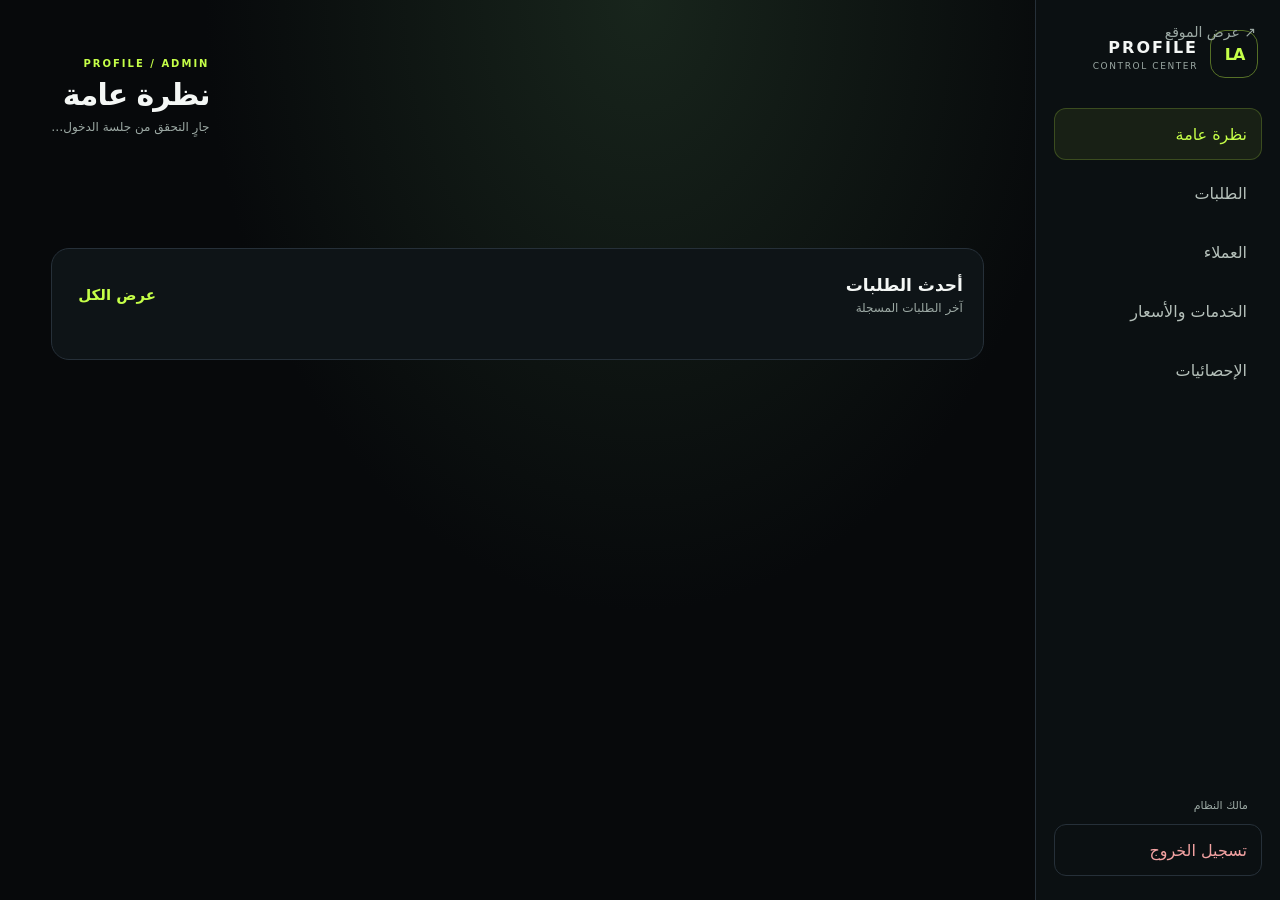
==== commit 60544733: "Keep legacy dashboard entry assets in sync" ====
--- a/admin-dashboard.html
+++ b/admin-dashboard.html
@@ -1,4 +1,4 @@
-<!doctype html><html lang="ar" dir="rtl"><head><meta charset="utf-8"><meta name="viewport" content="width=device-width,initial-scale=1,viewport-fit=cover"><meta name="robots" content="noindex,nofollow"><meta name="theme-color" content="#07090b"><title>لوحة الإدارة | Profile</title><link rel="stylesheet" href="/assets/admin.css"></head><body class="dashboard-body"><main class="dashboard-shell"><aside class="dashboard-sidebar"><a class="dashboard-brand" href="/"><span class="brand-mark">LA</span><span><b>PROFILE</b><small>CONTROL CENTER</small></span></a><nav class="dashboard-nav"><button class="active" data-view="overview">نظرة عامة</button><button data-view="orders">الطلبات</button><button data-view="customers">العملاء</button><button data-view="services">الخدمات والأسعار</button><button data-view="analytics">الإحصائيات</button></nav><div class="sidebar-bottom"><span class="owner-indicator">مالك النظام</span><button id="logout" class="logout-button">تسجيل الخروج</button></div></aside><section class="dashboard-main"><header class="dashboard-header"><div><p class="eyebrow">PROFILE / ADMIN</p><h1 id="view-title">نظرة عامة</h1><p id="admin-status">جارٍ التحقق من جلسة الدخول…</p></div><a href="/" class="back-link">عرض الموقع ↗</a></header><p id="feedback" class="feedback" role="status" aria-live="polite"></p><section class="dashboard-view" id="view-overview"><div class="stats" id="overview-stats"></div><div class="dashboard-panel"><div class="panel-heading"><div><h2>أحدث الطلبات</h2><p>آخر الطلبات المسجلة</p></div><button class="text-action" data-go="orders">عرض الكل</button></div><div id="recent-orders" class="table-wrap"></div></div></section><section class="dashboard-view" id="view-orders" hidden><div class="dashboard-panel"><div class="panel-heading"><div><h2>إدارة الطلبات</h2><p>تحديث الحالة ومراجعة الدفع</p></div><button class="text-action" id="refresh-orders">تحديث</button></div><div id="orders-table" class="table-wrap"></div><div id="order-history-panel" class="order-history-panel" hidden><h3>سجل الطلب</h3><div id="order-history-table" class="table-wrap"></div></div></div><div class="dashboard-panel"><div class="panel-heading"><div><h2>إضافة طلب يدوي</h2><p>للطلبات الواردة خارج الموقع</p></div></div><form id="new-order-form" class="admin-form grid-form"><label>العميل<select id="order-customer" required></select></label><label>الخدمة<select id="order-service" required></select></label><label>طريقة الدفع<select id="order-payment"><option value="">تحدد لاحقاً</option><option value="cash">نقداً</option><option value="zaincash">زين كاش</option><option value="mastercard">Mastercard</option><option value="other">أخرى</option></select></label><label>ملاحظات<textarea id="order-note" rows="2"></textarea></label><button type="submit">إنشاء الطلب</button></form></div></section><section class="dashboard-view" id="view-customers" hidden><div class="dashboard-panel"><div class="panel-heading"><div><h2>إضافة عميل</h2><p>بيانات العميل خاصة بالإدارة</p></div></div><form id="new-customer-form" class="admin-form grid-form"><label>اسم العميل<input id="customer-name" required maxlength="120"></label><label>رقم الهاتف<input id="customer-phone" inputmode="tel" maxlength="40"></label><label>البريد الإلكتروني<input id="customer-email" type="email" maxlength="180"></label><label>حساب / اسم مستخدم<input id="customer-handle" maxlength="80"></label><label class="wide-field">ملاحظات<textarea id="customer-notes" rows="2" maxlength="600"></textarea></label><button type="submit">حفظ العميل</button></form></div><div class="dashboard-panel"><div class="panel-heading"><div><h2>العملاء</h2><p>سجل العملاء</p></div><button class="text-action" id="refresh-customers">تحديث</button></div><div id="customers-table" class="table-wrap"></div></div></section><section class="dashboard-view" id="view-services" hidden>
+<!doctype html><html lang="ar" dir="rtl"><head><meta charset="utf-8"><meta name="viewport" content="width=device-width,initial-scale=1,viewport-fit=cover"><meta name="robots" content="noindex,nofollow"><meta name="theme-color" content="#07090b"><title>لوحة الإدارة | Profile</title><link rel="stylesheet" href="/assets/admin.css?v=service-manager-20261118"></head><body class="dashboard-body"><main class="dashboard-shell"><aside class="dashboard-sidebar"><a class="dashboard-brand" href="/"><span class="brand-mark">LA</span><span><b>PROFILE</b><small>CONTROL CENTER</small></span></a><nav class="dashboard-nav"><button class="active" data-view="overview">نظرة عامة</button><button data-view="orders">الطلبات</button><button data-view="customers">العملاء</button><button data-view="services">الخدمات والأسعار</button><button data-view="analytics">الإحصائيات</button></nav><div class="sidebar-bottom"><span class="owner-indicator">مالك النظام</span><button id="logout" class="logout-button">تسجيل الخروج</button></div></aside><section class="dashboard-main"><header class="dashboard-header"><div><p class="eyebrow">PROFILE / ADMIN</p><h1 id="view-title">نظرة عامة</h1><p id="admin-status">جارٍ التحقق من جلسة الدخول…</p></div><a href="/" class="back-link">عرض الموقع ↗</a></header><p id="feedback" class="feedback" role="status" aria-live="polite"></p><section class="dashboard-view" id="view-overview"><div class="stats" id="overview-stats"></div><div class="dashboard-panel"><div class="panel-heading"><div><h2>أحدث الطلبات</h2><p>آخر الطلبات المسجلة</p></div><button class="text-action" data-go="orders">عرض الكل</button></div><div id="recent-orders" class="table-wrap"></div></div></section><section class="dashboard-view" id="view-orders" hidden><div class="dashboard-panel"><div class="panel-heading"><div><h2>إدارة الطلبات</h2><p>تحديث الحالة ومراجعة الدفع</p></div><button class="text-action" id="refresh-orders">تحديث</button></div><div id="orders-table" class="table-wrap"></div><div id="order-history-panel" class="order-history-panel" hidden><h3>سجل الطلب</h3><div id="order-history-table" class="table-wrap"></div></div></div><div class="dashboard-panel"><div class="panel-heading"><div><h2>إضافة طلب يدوي</h2><p>للطلبات الواردة خارج الموقع</p></div></div><form id="new-order-form" class="admin-form grid-form"><label>العميل<select id="order-customer" required></select></label><label>الخدمة<select id="order-service" required></select></label><label>طريقة الدفع<select id="order-payment"><option value="">تحدد لاحقاً</option><option value="cash">نقداً</option><option value="zaincash">زين كاش</option><option value="mastercard">Mastercard</option><option value="other">أخرى</option></select></label><label>ملاحظات<textarea id="order-note" rows="2"></textarea></label><button type="submit">إنشاء الطلب</button></form></div></section><section class="dashboard-view" id="view-customers" hidden><div class="dashboard-panel"><div class="panel-heading"><div><h2>إضافة عميل</h2><p>بيانات العميل خاصة بالإدارة</p></div></div><form id="new-customer-form" class="admin-form grid-form"><label>اسم العميل<input id="customer-name" required maxlength="120"></label><label>رقم الهاتف<input id="customer-phone" inputmode="tel" maxlength="40"></label><label>البريد الإلكتروني<input id="customer-email" type="email" maxlength="180"></label><label>حساب / اسم مستخدم<input id="customer-handle" maxlength="80"></label><label class="wide-field">ملاحظات<textarea id="customer-notes" rows="2" maxlength="600"></textarea></label><button type="submit">حفظ العميل</button></form></div><div class="dashboard-panel"><div class="panel-heading"><div><h2>العملاء</h2><p>سجل العملاء</p></div><button class="text-action" id="refresh-customers">تحديث</button></div><div id="customers-table" class="table-wrap"></div></div></section><section class="dashboard-view" id="view-services" hidden>
 <div class="dashboard-panel"><div class="panel-heading"><div><h2>إضافة خدمة جديدة</h2><p>تظهر مباشرة في قائمة الخدمات بالموقع ويتحدث العدد تلقائياً.</p></div></div>
 <form id="new-service-form" class="admin-form grid-form">
 <label>اسم الخدمة<input id="new-service-name" required maxlength="160"></label>
@@ -12,4 +12,4 @@
 <input id="visitor-search" class="compact-search visitor-search" placeholder="ابحث بالـ IP أو اسم الزائر أو الجهاز أو المتصفح…" aria-label="البحث في الزوار">
 <div id="visitor-table" class="table-wrap"></div></div>
 <div class="dashboard-panel"><div class="panel-heading"><div><h2>آخر الأحداث</h2><p>مشاهدة صفحة أو نبضة متابعة كل 10 ثوانٍ</p></div></div><div id="analytics-table" class="table-wrap"></div></div>
-<p class="security-note">تُجمع عناوين IP الكاملة بعد موافقة الزائر، وتُعرض هنا للمالك فقط ولا يوجد حذف تلقائي.</p></section></section></main><script type="module" src="/assets/admin-dashboard.js"></script></body></html>+<p class="security-note">تُجمع عناوين IP الكاملة بعد موافقة الزائر، وتُعرض هنا للمالك فقط ولا يوجد حذف تلقائي.</p></section></section></main><script type="module" src="/assets/admin-dashboard.js?v=service-manager-20261118"></script></body></html>
--- a/assets/admin.css
+++ b/assets/admin.css
@@ -4,3 +4,19 @@
 /* Profile admin dashboard */
 .dashboard-body{min-height:100vh}.dashboard-shell{min-height:100vh;display:grid;grid-template-columns:245px minmax(0,1fr);max-width:1600px;margin:auto}.dashboard-sidebar{position:sticky;top:0;height:100vh;padding:24px 18px;border-left:1px solid var(--line);background:#0b1012;display:flex;flex-direction:column}.dashboard-brand{display:flex;align-items:center;gap:12px;color:var(--text);text-decoration:none;padding:6px 4px 30px}.dashboard-brand b,.dashboard-brand small{display:block}.dashboard-brand b{letter-spacing:2px}.dashboard-brand small{font-size:9px;letter-spacing:1.6px;color:var(--muted);margin-top:4px}.dashboard-nav{display:grid;gap:7px}.dashboard-nav button,.logout-button{border:1px solid transparent;background:transparent;color:#b5c0ba;text-align:right;padding:13px 14px;border-radius:12px;font:inherit;cursor:pointer}.dashboard-nav button.active{background:#c5ff4812;border-color:#c5ff4833;color:var(--accent)}.sidebar-bottom{margin-top:auto;display:grid;gap:12px}.owner-indicator{font-size:11px;color:var(--muted);padding:0 14px}.logout-button{border-color:var(--line);color:#f3a2a2}.dashboard-main{padding:34px clamp(18px,4vw,56px);min-width:0}.dashboard-header{display:flex;justify-content:space-between;align-items:center;gap:16px;margin-bottom:16px}.dashboard-header h1{font-size:30px}.dashboard-header #admin-status{font-size:12px;color:var(--muted);margin:8px 0}.dashboard-view{display:grid;gap:18px}.dashboard-view[hidden]{display:none}.dashboard-panel{border:1px solid var(--line);border-radius:18px;background:#0e1417;padding:20px;min-width:0}.panel-heading{display:flex;justify-content:space-between;align-items:center;gap:14px;margin-bottom:18px}.panel-heading h2{font-size:17px;margin:0}.panel-heading p{font-size:12px;color:var(--muted);margin:6px 0 0}.text-action{background:transparent;color:var(--accent);border:0;cursor:pointer}.table-wrap{overflow:auto}table{width:100%;border-collapse:collapse;min-width:650px;text-align:right;font-size:12px}th,td{padding:12px 10px;border-bottom:1px solid #ffffff12;white-space:nowrap}th{color:var(--muted);font-weight:600}td{color:#e2e9e4}.inline-select,.compact-search{border:1px solid var(--line);border-radius:9px;background:#080d10;color:var(--text);padding:8px;font:inherit}.compact-search{max-width:210px}.empty-state{padding:30px;text-align:center;color:var(--muted);font-size:13px}.admin-form{display:grid;gap:14px}.grid-form{grid-template-columns:repeat(2,minmax(0,1fr))}.admin-form label{display:grid;gap:7px;font-size:12px;color:var(--muted)}.admin-form input,.admin-form select,.admin-form textarea{width:100%;border:1px solid var(--line);border-radius:10px;background:#080d10;color:var(--text);padding:11px;font:inherit;direction:rtl}.admin-form button,.service-admin-row button{background:var(--accent);color:#10160a;border:0;border-radius:10px;padding:12px 18px;font-family:inherit;font-size:13px;font-weight:700;cursor:pointer}.wide-field{grid-column:1/-1}.service-admin-list{display:grid;gap:8px}.service-admin-row{display:grid;grid-template-columns:42px minmax(180px,1fr) 120px 95px 65px;align-items:center;gap:9px;padding:9px;border:1px solid #ffffff12;border-radius:11px}.service-code{color:var(--accent);font-size:11px;font-weight:700}.service-name-input,.service-price-input{min-width:0;width:100%;border:1px solid var(--line);background:#080d10;color:var(--text);border-radius:8px;padding:9px;font:inherit}.service-price-input{direction:ltr;text-align:left}.active-toggle{font-size:11px;color:var(--muted);display:flex;align-items:center;gap:5px}.active-toggle input{accent-color:var(--accent)}.security-note{color:var(--muted)}@media(max-width:800px){.dashboard-shell{grid-template-columns:1fr}.dashboard-sidebar{position:relative;height:auto;padding:14px;border-left:0;border-bottom:1px solid var(--line)}.dashboard-brand{padding:0 0 12px}.dashboard-nav{display:flex;overflow:auto}.dashboard-nav button{white-space:nowrap;padding:10px 12px;font-size:12px}.sidebar-bottom{display:flex;align-items:center;justify-content:space-between;margin-top:12px}.dashboard-main{padding:24px 14px}.dashboard-header h1{font-size:24px}.grid-form{grid-template-columns:1fr}.service-admin-row{grid-template-columns:32px minmax(100px,1fr) 78px 72px 52px;gap:5px;padding:6px}.service-admin-row button{padding:9px 5px;font-size:11px}.service-name-input,.service-price-input{padding:7px;font-size:11px}.active-toggle{font-size:10px}.stats{grid-template-columns:repeat(2,minmax(0,1fr))}}
 .order-history-panel{margin-top:20px;padding-top:16px;border-top:1px solid var(--line)}.order-history-panel h3{font-size:14px}.history-button{border:1px solid var(--line);border-radius:8px;padding:7px 10px;background:#17211d;color:var(--accent);cursor:pointer;font:inherit}
+
+/* Visitor analytics and service controls */
+.visitor-search{width:min(100%,520px);margin:0 0 16px;direction:rtl}
+.service-admin-row{grid-template-columns:42px minmax(140px,1fr) 110px 85px 58px 58px}
+.service-delete-button{background:#2a1719!important;color:#ffaaaa!important;border:1px solid #74383d!important}
+.service-admin-row button{white-space:nowrap}
+@media(max-width:800px){.service-admin-row{grid-template-columns:28px minmax(90px,1fr) 70px 68px 48px 48px}.service-admin-row button{font-size:10px;padding:8px 3px}}
+
+/* Dashboard header placement and expanded service editor */
+.dashboard-header{direction:ltr}
+.dashboard-header>div{direction:rtl;text-align:right}
+.dashboard-header .back-link{order:-1;margin-right:auto;margin-left:0}
+.service-admin-row{grid-template-columns:38px minmax(130px,1fr) minmax(150px,1.2fr) 100px 62px 82px 58px}
+.service-description-input{min-width:0;width:100%;border:1px solid var(--line);background:#080d10;color:var(--text);border-radius:8px;padding:9px;font:inherit}
+.service-visibility-button{background:#1c2b20!important;color:var(--accent)!important;border:1px solid #45652b!important}
+@media(max-width:800px){.service-admin-row{grid-template-columns:25px minmax(82px,1fr) minmax(95px,1fr) 65px 48px 62px 44px;gap:4px}.service-admin-row button{font-size:10px;padding:7px 2px}.service-description-input{padding:6px;font-size:10px}}
